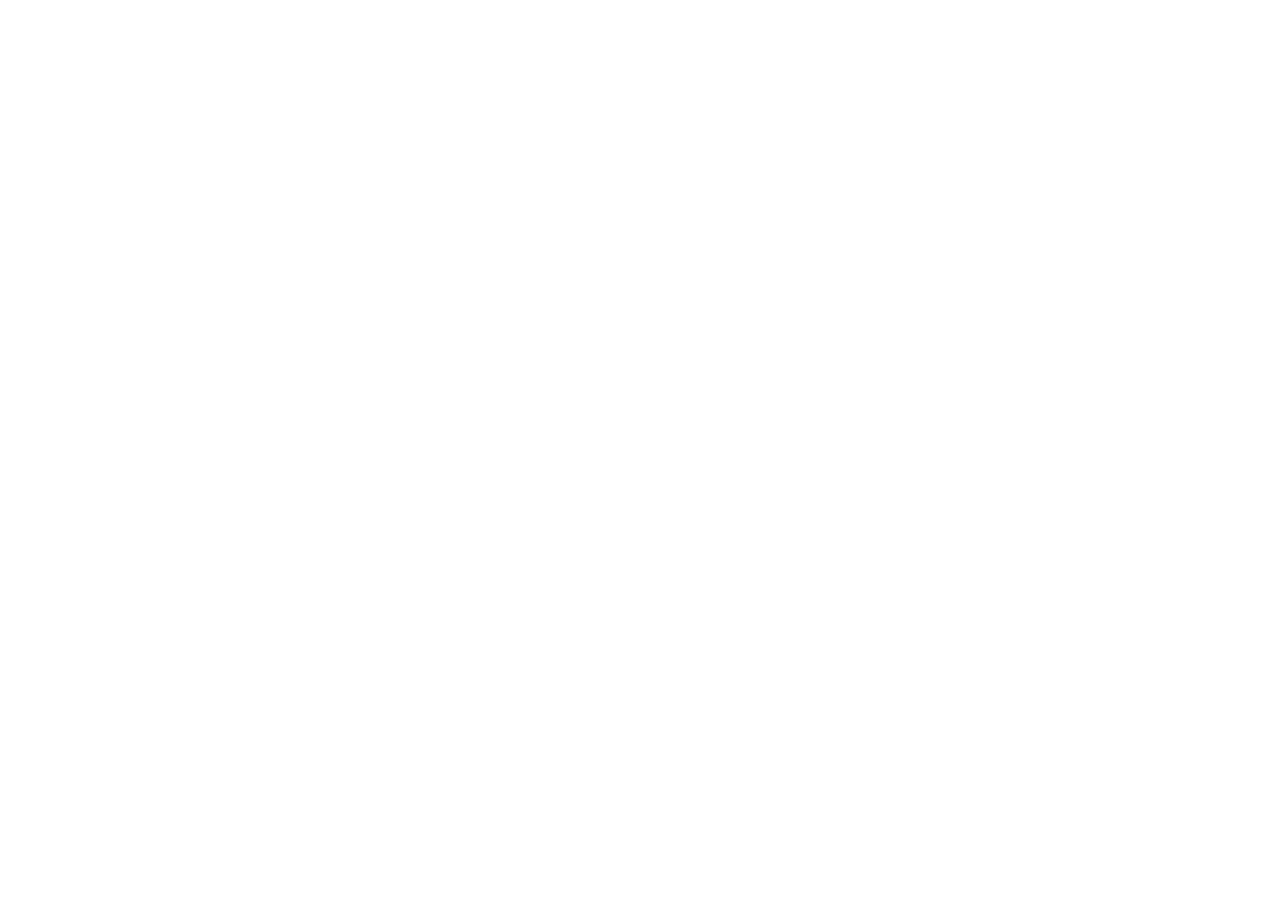
==== consigna2_efectohovertransition/index.html @ 6016555d "polaroid complete" ====
<!DOCTYPE html>
<html>

<head>
    <meta charset="UTF-8">
    <meta name="viewport" content="width=device-width, initial-scale=1.0">
    <title>Menu Desplegable</title>
    <link rel="stylesheet" href="styles.css">
</head>

<body>

</body>

</html>
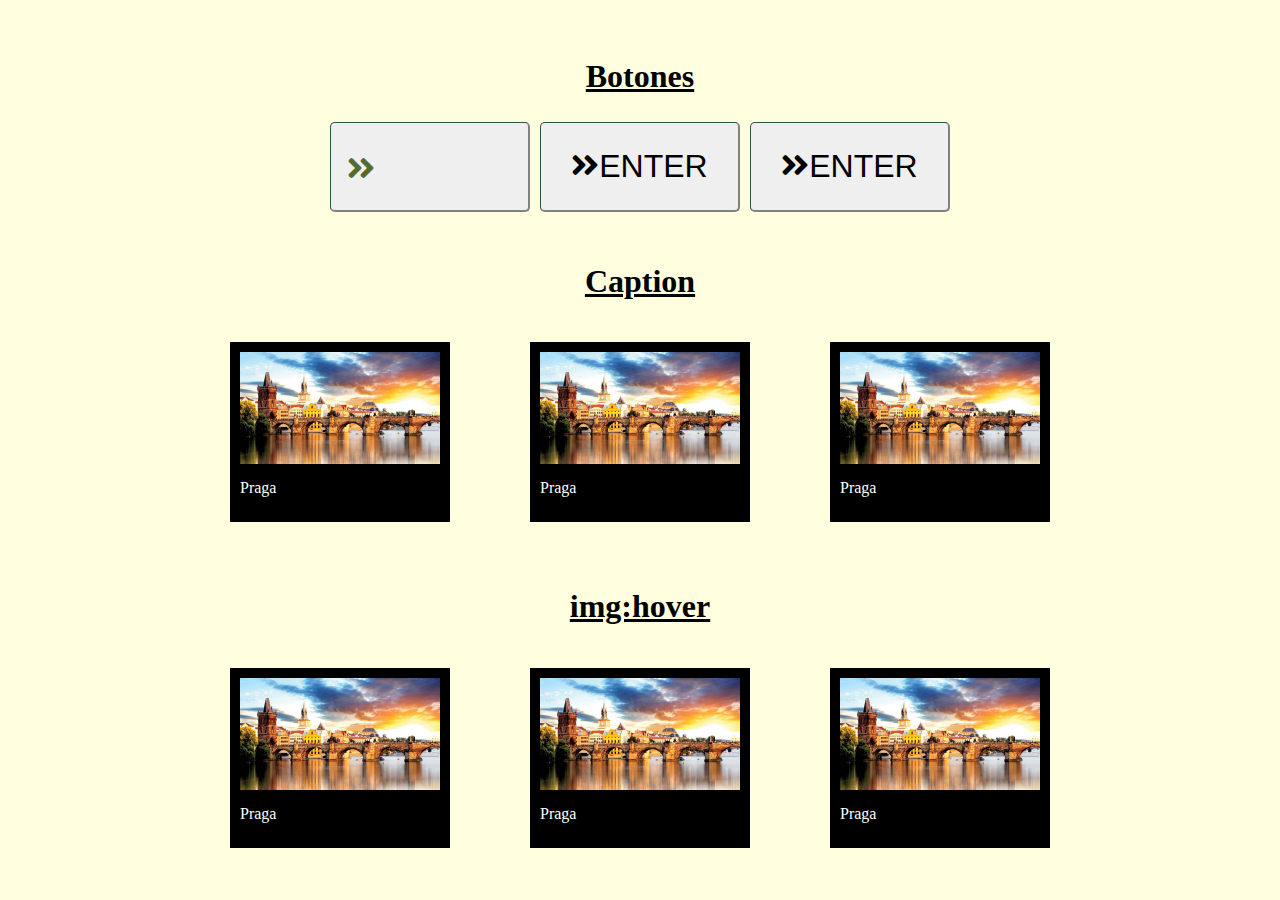
==== commit db88635c: "base index styles img" ====
--- a/consigna2_efectohovertransition/index.html
+++ b/consigna2_efectohovertransition/index.html
@@ -4,12 +4,59 @@
 <head>
     <meta charset="UTF-8">
     <meta name="viewport" content="width=device-width, initial-scale=1.0">
-    <title>Menu Desplegable</title>
+    <link href="https://cdnjs.cloudflare.com/ajax/libs/font-awesome/5.11.2/css/all.css" rel="stylesheet">
+    <title>Ejemplos hover:transition</title>
     <link rel="stylesheet" href="styles.css">
 </head>
 
 <body>
 
+    <!--Botones -->
+    <h2>Botones</h2>
+    <div class="botones">
+        <div class="btn-container"><button class="btn1"><i class="fas fa-angle-double-right icon"></i></button></div>
+        <div class="btn-container"><button class="btn2"><i class="fas fa-angle-double-right"></i>Enter</button></div
+            class="btn-container">
+        <div class="btn-container"><button class="btn3"><i class="fas fa-angle-double-right"></i>Enter</button></div
+            class="btn-container">
+    </div>
+
+    <!--Caption -->
+    <h2>Caption</h2>
+    <div class="caption">
+        <figure class="fig1">
+            <img src="img1.jpeg">
+            <figcaption>Praga</figcaption>
+        </figure>
+        <figure class="fig2">
+            <img src="img1.jpeg">
+            <figcaption>Praga</figcaption>
+        </figure>
+        <figure class="fig3">
+            <img src="img1.jpeg">
+            <figcaption>Praga</figcaption>
+        </figure>
+    </div>
+
+
+
+    <!--Imagenes -->
+    <h2>img:hover</h2>
+    <div class="imghover">
+        <figure class="hov1">
+            <img src="img1.jpeg">
+            <figcaption>Praga</figcaption>
+        </figure>
+        <figure class="hov2">
+            <img src="img1.jpeg">
+            <figcaption>Praga</figcaption>
+        </figure>
+        <figure class="hov3">
+            <img src="img1.jpeg">
+            <figcaption>Praga</figcaption>
+        </figure>
+    </div>
+
 </body>
 
 </html>--- a/consigna2_efectohovertransition/styles.css
+++ b/consigna2_efectohovertransition/styles.css
@@ -0,0 +1,105 @@
+body {
+    background-color: lightyellow;
+    display: flex;
+    flex-direction: column;
+    align-items: center;
+}
+
+h2 {
+    margin-top: 50px;
+    font-size: xx-large;
+    text-decoration: underline;
+}
+
+/* BOTONES */
+.botones {
+    text-align: center;
+    display: flex;
+    flex-direction: row;
+    align-items: center;
+}
+
+.btn-container {
+    width: 210px;
+}
+
+.icon {
+    position: absolute;
+    top: calc(45px / 2 - 3px);
+    left: 6px;
+    color: darkolivegreen;
+    margin: 10px;
+    transition-duration: 0.5s;
+}
+
+button {
+    height:90px;
+    border-radius: 5px;
+    font-size: xx-large;
+    text-transform: uppercase;
+    width: 200px;
+    border-top: 1px solid darkslategray;
+    border-left: 1px solid darkslategray;
+    border-right: 2px solid gray;
+    border-bottom:  2px solid gray;
+}
+
+.btn1 {
+    transition-duration: 0.2s;
+    position: relative;
+}
+
+.btn1:hover {
+    width: 195px;
+    border-top: 2px solid gray;
+    border-left: 2px solid gray;
+    border-right: 1px solid darkslategray;
+    border-bottom:  1px solid darkslategray;
+    background-color: #97a0ac;
+}
+
+.btn1:hover .icon {
+    transform: scale(2);
+    transform: rotate(180deg);
+    right: 0px;
+}
+
+
+/* CAPTION */
+.caption {
+    display: flex;
+}
+img {
+    overflow: hidden;
+    width: 200px;
+    padding: 0;
+}
+
+figure {
+    background-color: white;
+    border: 10px solid black;
+    display: flex;
+    flex-direction: column;
+}
+
+figcaption {
+    background-color: black;
+    color: white;
+    padding: 15px 0;
+}
+
+/* IMAGENES */
+
+.imghover {
+display: flex;
+}
+
+.hov1 {
+    
+}
+.hov2 {
+    
+}
+.hov2 {
+    
+}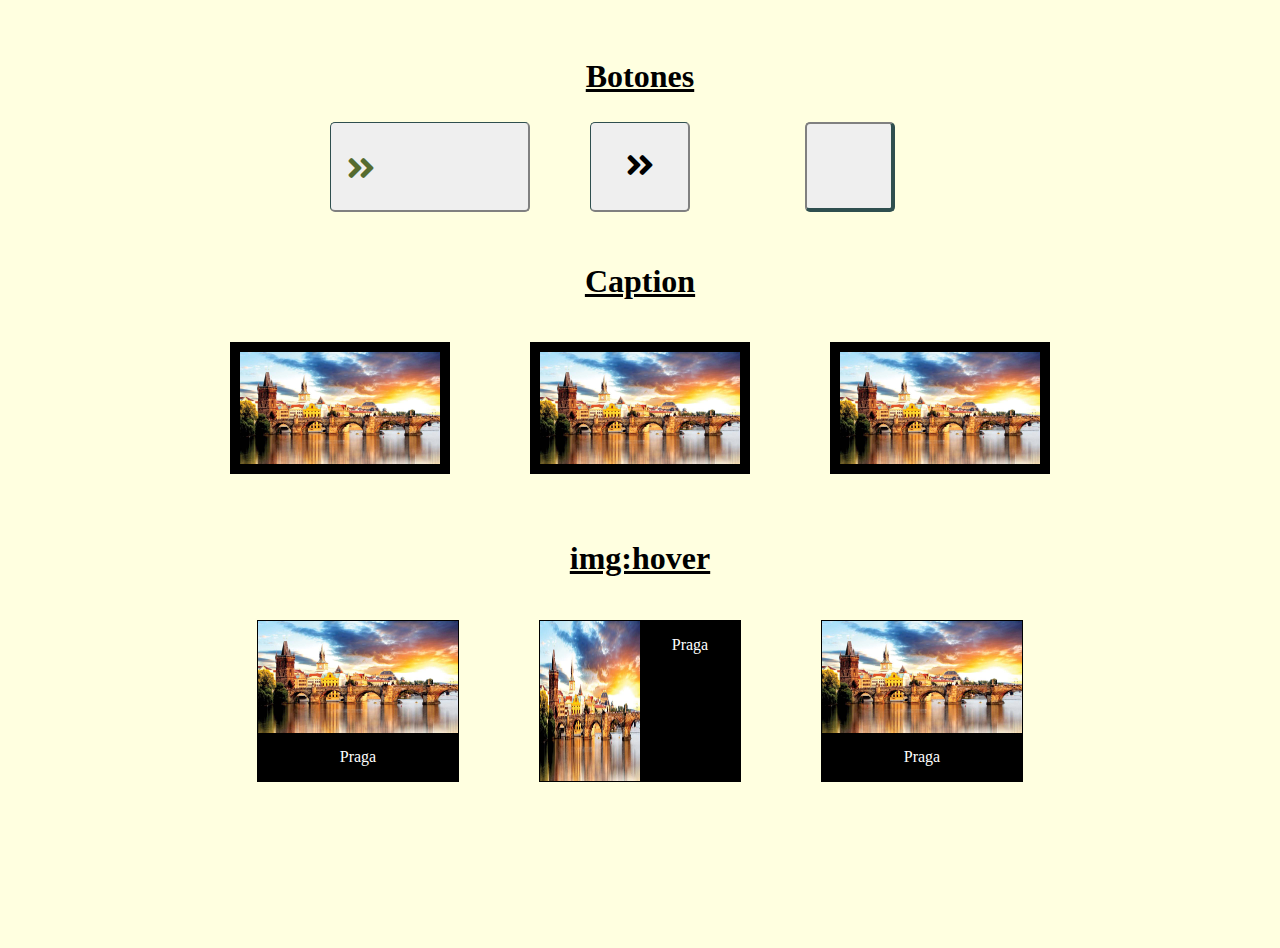
==== commit b95cfe9c: "intento fallido 1 juas" ====
--- a/consigna2_efectohovertransition/index.html
+++ b/consigna2_efectohovertransition/index.html
@@ -10,15 +10,12 @@
 </head>
 
 <body>
-
     <!--Botones -->
     <h2>Botones</h2>
     <div class="botones">
         <div class="btn-container"><button class="btn1"><i class="fas fa-angle-double-right icon"></i></button></div>
-        <div class="btn-container"><button class="btn2"><i class="fas fa-angle-double-right"></i>Enter</button></div
-            class="btn-container">
-        <div class="btn-container"><button class="btn3"><i class="fas fa-angle-double-right"></i>Enter</button></div
-            class="btn-container">
+        <div class="btn-container"><button class="btn2"><i class="fas fa-angle-double-right icon"></i></button></div>
+        <div class="btn-container"><button class="btn3"><i class="fas fa-angle-double-right icon"></i></button></div>
     </div>
 
     <!--Caption -->
--- a/consigna2_efectohovertransition/styles.css
+++ b/consigna2_efectohovertransition/styles.css
@@ -3,6 +3,7 @@
     display: flex;
     flex-direction: column;
     align-items: center;
+    margin-bottom: 150px;
 }
 
 h2 {
@@ -17,19 +18,22 @@
     display: flex;
     flex-direction: row;
     align-items: center;
+    justify-items: center;
 }
 
 .btn-container {
     width: 210px;
-}
-
-.icon {
+
+}
+
+.btn1 .icon {
     position: absolute;
     top: calc(45px / 2 - 3px);
     left: 6px;
     color: darkolivegreen;
     margin: 10px;
-    transition-duration: 0.5s;
+    transition-timing-function: ease-out;
+    transition-duration: 1s;
 }
 
 button {
@@ -59,11 +63,70 @@
 }
 
 .btn1:hover .icon {
+    transform: scale(1) translateX(135px) rotate(180deg);
+    color: white;
+}
+
+.btn2 {
+    transition-duration: .5s;
+    transition-timing-function: ease-in;
+    width: 100px;
+    position: relative;
+    text-align: center;
+}
+
+.btn2 .icon {
+    transition-duration: 1s;
+    transition-timing-function: ease;
+}
+
+.btn2:hover {
+    width: 150px;
+    border-top: 2px solid gray;
+    border-left: 2px solid gray;
+    border-right: 1px solid darkslategray;
+    border-bottom:  1px solid darkslategray;
+    background-color: black;
+}
+
+.btn2:hover .icon {
     transform: scale(2);
-    transform: rotate(180deg);
-    right: 0px;
-}
-
+    display: block;
+    color: white;
+}
+
+
+.btn3 {
+    transition-duration: .3s;
+    transition-timing-function: ease-in;
+    border-top: 2px solid gray;
+    border-left: 2px solid gray;
+    border-right: 4px solid darkslategray;
+    border-bottom:  4px solid darkslategray;
+    width: 90px;
+    height: 90px;
+    position: relative;
+    text-align: center;
+}
+
+.btn3 .icon {
+    display: none;
+    transition: .4s;
+}
+
+.btn3:hover {
+    border-top: 4px solid black;
+    border-left: 4px solid black;
+    border-right: 2px solid darkslategray;
+    border-bottom:  2px solid darkslategray;
+    background-color: #6585ab;
+    transform: scale(0.99);
+}
+
+.btn3:hover .icon {
+    display: block;
+    color: white;
+}
 
 /* CAPTION */
 .caption {
@@ -73,10 +136,12 @@
     overflow: hidden;
     width: 200px;
     padding: 0;
+    transition-duration: 1s;
 }
 
 figure {
     background-color: white;
+    position: relative;
     border: 10px solid black;
     display: flex;
     flex-direction: column;
@@ -84,20 +149,109 @@
 
 figcaption {
     background-color: black;
+    width: 100%;
     color: white;
     padding: 15px 0;
+    opacity: 0;
+    text-align: center;
+    transition-duration: 2s;
+    position: absolute;
+    top: 0;
+    left: 0;
+}
+
+.fig1:hover figcaption {
+    opacity: .7;
+    transform: translateY(70px);
+}
+
+.fig2 figcaption {
+    transition-duration: 1s;
+    width: 50%;
+    font-weight: bolder;
+    text-transform: uppercase;
+    padding: 2px;
+    top: -30px;
+    left: 105px;
+    border-bottom-left-radius: 50px;
+}
+
+.fig2:hover figcaption {
+    transform: translateY(30px);
+    height: 20px;
+    opacity: 1;
+    right: 0;
+}
+
+.fig3 figcaption {
+    opacity: 0;
+    width: 100px;
+    position: absolute;
+    left: 50px;
+    top: 32px; 
+}
+
+.fig3:hover figcaption {
+    opacity: .8;
+    transform: scale(1.5);
+
+}
+
+.fig3:hover img {
+    transform: scale(.9);
 }
 
 /* IMAGENES */
-
 .imghover {
 display: flex;
 }
 
-.hov1 {
+.hov1, .hov2, .hov3 {
+    border: 1px solid black;
+    transition-duration: 1s;
+}
+
+.imghover figcaption {
+    position: relative;
+    transform: none;
+    opacity: 1;
+    transition-duration: 0;
+}
+
+.hov1:hover {
+    transform: scale(2);
+    z-index: 1;
     
 }
+
 .hov2 {
+    width: 200px;
+    text-align: center;
+    flex-direction: row;
+}
+
+.hov2 figcaption {
+    width: 50%;
+    transition-duration: 0s;
+}
+
+.hov2 img {
+    align: right;
+    width: 50%;
+    height: 100%;
+    transition-duration: .3s;
+}
+
+.hov2:hover {
+    flex-direction: column;
+}
+
+.hov2:hover figcaption {
+    width: 100%;
+}
+.hov2:hover img {
+    transform:  scaleX(2) translateX(25px);
+    z-index: 1;
     
 }
 .hov2 {
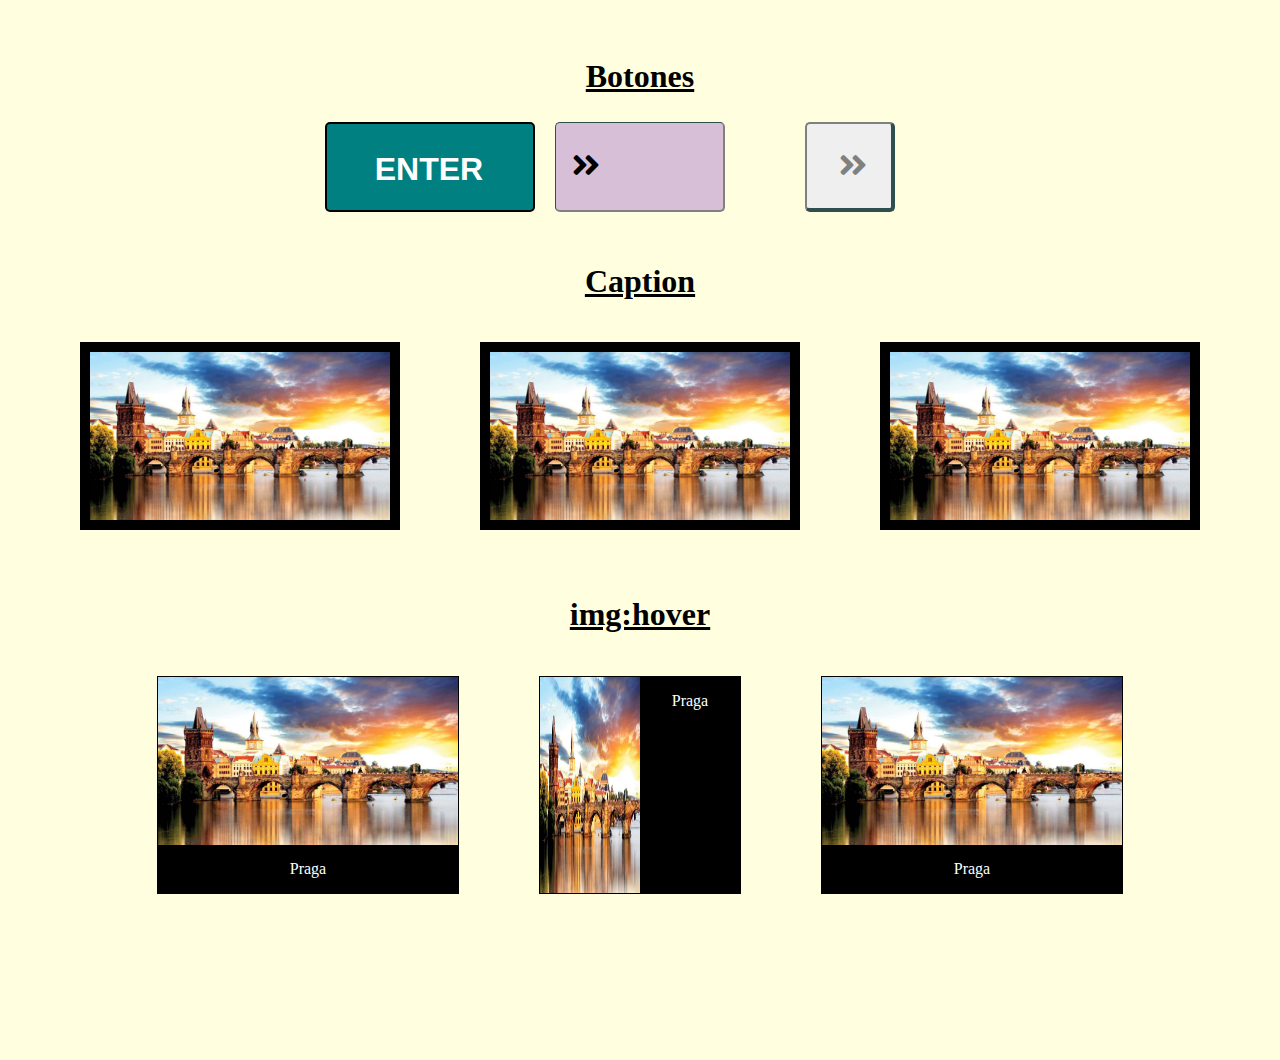
==== commit 4f2b3057: "buttons caption y 1 imagen" ====
--- a/consigna2_efectohovertransition/index.html
+++ b/consigna2_efectohovertransition/index.html
@@ -13,7 +13,7 @@
     <!--Botones -->
     <h2>Botones</h2>
     <div class="botones">
-        <div class="btn-container"><button class="btn1"><i class="fas fa-angle-double-right icon"></i></button></div>
+        <div class="btn-container"><button class="btn1"><i class="fas fa-angle-double-right icon"></i><p>ENTER</p></button></div>
         <div class="btn-container"><button class="btn2"><i class="fas fa-angle-double-right icon"></i></button></div>
         <div class="btn-container"><button class="btn3"><i class="fas fa-angle-double-right icon"></i></button></div>
     </div>
--- a/consigna2_efectohovertransition/styles.css
+++ b/consigna2_efectohovertransition/styles.css
@@ -21,83 +21,97 @@
     justify-items: center;
 }
 
-.btn-container {
-    width: 210px;
-
-}
-
-.btn1 .icon {
-    position: absolute;
-    top: calc(45px / 2 - 3px);
-    left: 6px;
-    color: darkolivegreen;
-    margin: 10px;
-    transition-timing-function: ease-out;
-    transition-duration: 1s;
-}
-
 button {
     height:90px;
     border-radius: 5px;
     font-size: xx-large;
+    font-weight: bolder;
     text-transform: uppercase;
+    color: gray;
     width: 200px;
     border-top: 1px solid darkslategray;
     border-left: 1px solid darkslategray;
     border-right: 2px solid gray;
     border-bottom:  2px solid gray;
 }
+.icon {
+    width: 20px;
+}
+
+.btn-container {
+    width: 210px;
+}
 
 .btn1 {
-    transition-duration: 0.2s;
-    position: relative;
-}
-
+    transition-duration: 0.1s;
+    position: relative;
+    width: 210px;
+    overflow: hidden;
+    background-color: teal;
+    border: 2px solid black;
+}
+
+.btn1 .icon {
+    margin: 0 auto;
+    left: 90px;
+    color: white;
+    top: -35px;
+    position: absolute;
+    transition-timing-function: ease;
+    transition-duration: .3s;
+}
+
+.btn1 p {
+    width: 130px;
+    margin: 0;
+    left: 37px;
+    top: 27px;
+    color: white;
+    position: absolute;
+    transition-timing-function: ease;
+    transition-duration: 0.3s;
+    transition-delay: 0.1s;
+}
 .btn1:hover {
-    width: 195px;
-    border-top: 2px solid gray;
-    border-left: 2px solid gray;
-    border-right: 1px solid darkslategray;
-    border-bottom:  1px solid darkslategray;
-    background-color: #97a0ac;
-}
-
+    border: 2px solid white;
+}
 .btn1:hover .icon {
-    transform: scale(1) translateX(135px) rotate(180deg);
-    color: white;
+    transform: translateY(67px);
+}
+
+.btn1:hover p {
+    transform: translateY(55px);
+    color: transparent;
 }
 
 .btn2 {
-    transition-duration: .5s;
-    transition-timing-function: ease-in;
-    width: 100px;
-    position: relative;
-    text-align: center;
+    transition-duration: 2s;
+    width: 170px;
+    position: relative;
+    text-align: left;
+    overflow: hidden;
+    background-color: thistle;
 }
 
 .btn2 .icon {
     transition-duration: 1s;
-    transition-timing-function: ease;
-}
-
-.btn2:hover {
-    width: 150px;
-    border-top: 2px solid gray;
-    border-left: 2px solid gray;
-    border-right: 1px solid darkslategray;
-    border-bottom:  1px solid darkslategray;
-    background-color: black;
-}
-
-.btn2:hover .icon {
-    transform: scale(2);
-    display: block;
-    color: white;
+    color: black;
+    padding-left: 10px;
+}
+
+.btn2:active {
+    background-color: #6585ab;
+}
+
+
+.btn2:active .icon {
+    color: white;
+    transform: translateX(170px);
 }
 
 
 .btn3 {
-    transition-duration: .3s;
+    transition-duration: .1s;
     transition-timing-function: ease-in;
     border-top: 2px solid gray;
     border-left: 2px solid gray;
@@ -110,8 +124,7 @@
 }
 
 .btn3 .icon {
-    display: none;
-    transition: .4s;
+    transition-duration: 0;
 }
 
 .btn3:hover {
@@ -124,7 +137,6 @@
 }
 
 .btn3:hover .icon {
-    display: block;
     color: white;
 }
 
@@ -134,7 +146,7 @@
 }
 img {
     overflow: hidden;
-    width: 200px;
+    width: 300px;
     padding: 0;
     transition-duration: 1s;
 }
@@ -145,6 +157,7 @@
     border: 10px solid black;
     display: flex;
     flex-direction: column;
+    overflow: hidden;
 }
 
 figcaption {
@@ -154,7 +167,7 @@
     padding: 15px 0;
     opacity: 0;
     text-align: center;
-    transition-duration: 2s;
+    transition-duration: 1s;
     position: absolute;
     top: 0;
     left: 0;
@@ -162,38 +175,44 @@
 
 .fig1:hover figcaption {
     opacity: .7;
-    transform: translateY(70px);
+    transform: translateY(110px);
 }
 
 .fig2 figcaption {
     transition-duration: 1s;
-    width: 50%;
+    padding: 20px;
+    text-transform: uppercase;
+    font-size: 25px;
     font-weight: bolder;
-    text-transform: uppercase;
-    padding: 2px;
-    top: -30px;
-    left: 105px;
+    text-align: left;
+    vertical-align: text-top;
+    top: 0px;
+    left: 300px;
     border-bottom-left-radius: 50px;
 }
 
 .fig2:hover figcaption {
-    transform: translateY(30px);
-    height: 20px;
+    transform: translateX(-120px);
     opacity: 1;
     right: 0;
 }
 
 .fig3 figcaption {
     opacity: 0;
-    width: 100px;
-    position: absolute;
-    left: 50px;
-    top: 32px; 
+    width: 25%;
+    position: absolute;
+    left: -50px;
+    top: 170px; 
+    border-top-right-radius: 50px;
 }
 
 .fig3:hover figcaption {
-    opacity: .8;
-    transform: scale(1.5);
+    opacity: 1;
+    background-color: white;
+    color: black;
+    transform: scale(1.5) translateY(-110px) translateX(175px);
+    border-bottom-left-radius: 50px;
+    border-top-right-radius: 0;
 
 }
 
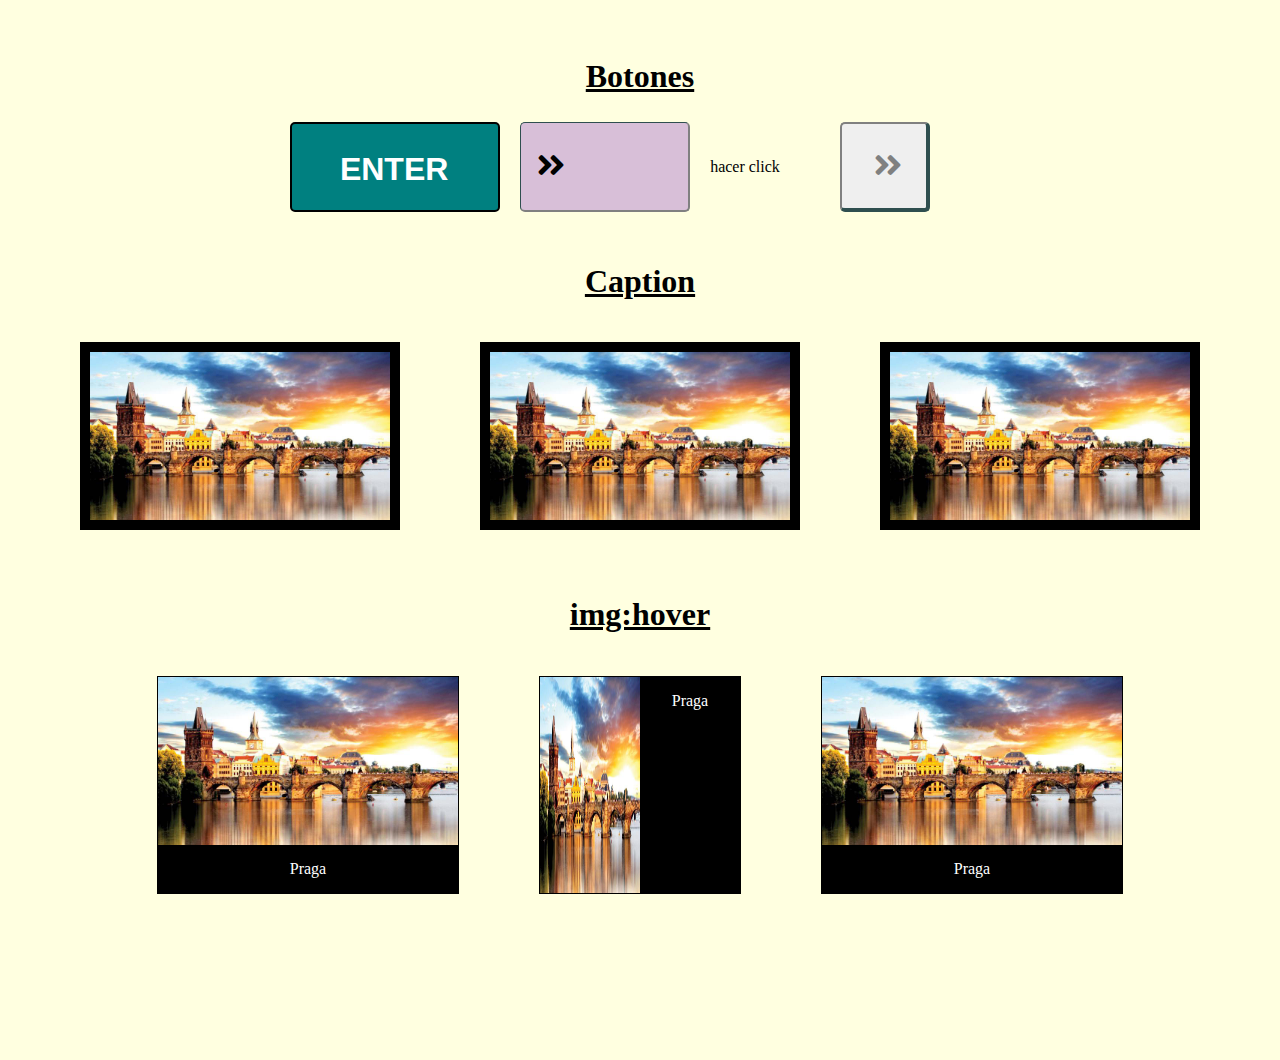
==== commit 23c4e1bd: "aclaracion click" ====
--- a/consigna2_efectohovertransition/index.html
+++ b/consigna2_efectohovertransition/index.html
@@ -14,7 +14,7 @@
     <h2>Botones</h2>
     <div class="botones">
         <div class="btn-container"><button class="btn1"><i class="fas fa-angle-double-right icon"></i><p>ENTER</p></button></div>
-        <div class="btn-container"><button class="btn2"><i class="fas fa-angle-double-right icon"></i></button></div>
+        <div class="btn-container"><button class="btn2"><i class="fas fa-angle-double-right icon"></i></button></div><span>hacer click</span>
         <div class="btn-container"><button class="btn3"><i class="fas fa-angle-double-right icon"></i></button></div>
     </div>
 
